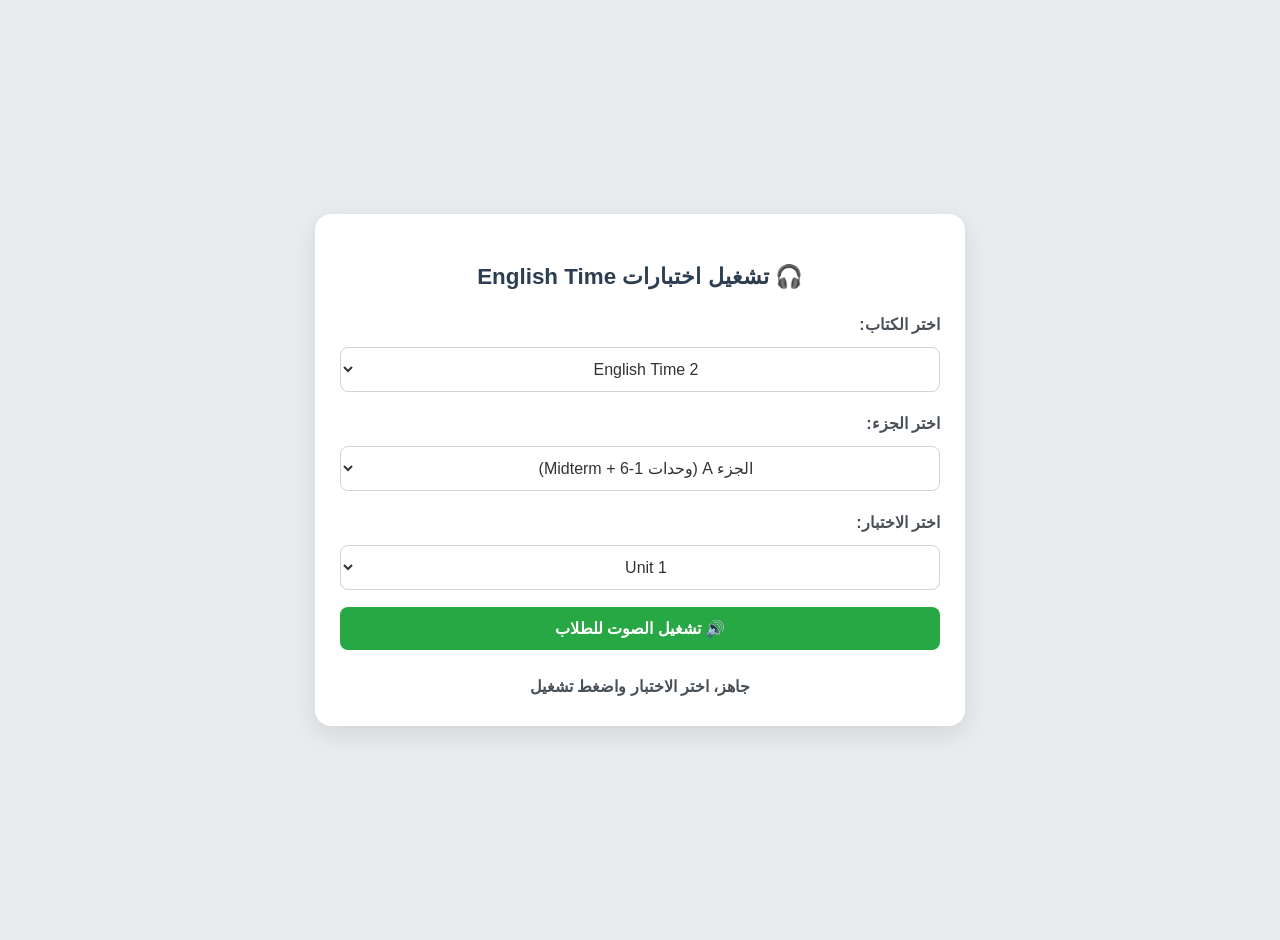
==== English time/index.html @ b749e8f9 "Create index.html" ====
<!DOCTYPE html>
<html lang="ar" dir="rtl">
<head>
    <meta charset="UTF-8">
    <meta name="viewport" content="width=device-width, initial-scale=1.0">
    <title>English Time - تشغيل الاختبارات</title>
    <link rel="stylesheet" href="style.css">
</head>
<body>
    <div class="container">
        <!-- شعار المعهد (ضع الملف في نفس المجلد) -->
        <img src="logo.png" alt="English Zone Logo" class="logo" onerror="this.style.display='none'">
        
        <h2>🎧 تشغيل اختبارات English Time</h2>
        
        <label for="bookSelect">اختر الكتاب:</label>
        <select id="bookSelect">
            <option value="ET1">English Time 1</option>
            <option value="ET2" selected>English Time 2</option>
            <option value="ET3">English Time 3</option>
        </select>

        <label for="partSelect">اختر الجزء:</label>
        <select id="partSelect">
            <option value="A">الجزء A (وحدات 1-6 + Midterm)</option>
            <option value="B">الجزء B (وحدات 7-12 + Final)</option>
        </select>

        <label for="testSelect">اختر الاختبار:</label>
        <select id="testSelect">
            <!-- سيتم تعبئة هذه القائمة تلقائياً بالوحدات -->
        </select>

        <button class="btn-play" onclick="playTest()">🔊 تشغيل الصوت للطلاب</button>
        
        <audio id="audioPlayer" controls>
            <source id="audioSource" src="" type="audio/mpeg">
        </audio>

        <div id="progress">جاهز، اختر الاختبار واضغط تشغيل</div>
        <div id="statusMsg" class="status-msg"></div>
    </div>

    <!-- السكربت الخاص بالواجهة -->
    <script>
        // مصفوفة بأسماء الاختبارات (14 اختباراً)
        const testNames = {
            "A": ["U1", "U2", "U3", "U4", "U5", "U6", "Midterm"],
            "B": ["U7", "U8", "U9", "U10", "U11", "U12", "Final_Test"]
        };

        const bookSelect = document.getElementById('bookSelect');
        const partSelect = document.getElementById('partSelect');
        const testSelect = document.getElementById('testSelect');
        const audioPlayer = document.getElementById('audioPlayer');
        const audioSource = document.getElementById('audioSource');
        const statusMsg = document.getElementById('statusMsg');

        // دالة لملء قائمة الاختبارات عند تغيير الجزء
        function updateTests() {
            const part = partSelect.value;
            testSelect.innerHTML = '';
            testNames[part].forEach(test => {
                let option = document.createElement('option');
                option.value = test;
                // تحسين عرض الاسم في القائمة
                option.innerText = test.replace('_', ' ').replace('U', 'Unit ');
                testSelect.appendChild(option);
            });
        }

        // الدالة الرئيسية لتشغيل الصوت
        function playTest() {
            const book = bookSelect.value;
            const part = partSelect.value;
            const test = testSelect.value;
            
            // بناء مسار ملف الصوت بناءً على هيكل المجلدات الذي وضعناه
            const audioFile = `${book}/audio/${book}_${part}_${test}.mp3`;
            audioSource.src = audioFile;
            audioPlayer.load();

            statusMsg.className = 'status-msg';
            document.getElementById('progress').innerText = "جاري تحميل الصوت...";

            audioPlayer.play().then(() => {
                statusMsg.className = 'status-msg status-success';
                statusMsg.innerText = `🎵 جاري التشغيل: ${book} - ${part} - ${test}`;
            }).catch(() => {
                // إذا لم يجد الصوت، يستخدم Text-to-Speech كبديل
                statusMsg.className = 'status-msg status-error';
                statusMsg.innerText = `ملف الصوت غير موجود في ${book}/audio/، سيتم قراءة النص بدلاً من ذلك.`;
                
                // تشغيل نطق تجريبي (يمكنك لاحقاً استبدال النص هنا بجلب النص الفعلي من ملفات JSON)
                const utterance = new SpeechSynthesisUtterance(`Listening test for ${book}, part ${part}, ${test}`);
                utterance.lang = 'en-US';
                utterance.rate = 0.9;
                speechSynthesis.speak(utterance);
            });
        }

        // تفعيل القوائم المنسدلة
        updateTests();
        partSelect.addEventListener('change', updateTests);
    </script>
</body>
</html>
---- English time/style.css ----
/* English time - واجهة المعلم */
body {
    font-family: 'Segoe UI', Tahoma, Geneva, Verdana, sans-serif;
    background: #e9ecef;
    margin: 0;
    padding: 20px;
    display: flex;
    justify-content: center;
    align-items: center;
    min-height: 100vh;
}

.container {
    background: #ffffff;
    padding: 30px 25px;
    border-radius: 16px;
    box-shadow: 0 8px 24px rgba(0, 0, 0, 0.1);
    width: 100%;
    max-width: 600px;
    text-align: center;
}

.logo {
    max-width: 160px;
    height: auto;
    margin-bottom: 15px;
    display: block;
    margin-left: auto;
    margin-right: auto;
}

h2 {
    color: #2c3e50;
    font-size: 1.4rem;
    margin-bottom: 25px;
}

label {
    display: block;
    text-align: right;
    font-weight: bold;
    color: #495057;
    margin-bottom: 5px;
    margin-top: 10px;
}

select, button {
    width: 100%;
    padding: 12px 15px;
    margin: 8px 0 12px 0;
    font-size: 1rem;
    border-radius: 8px;
    border: 1px solid #ced4da;
    box-sizing: border-box;
    background: #fff;
    color: #333;
    text-align: center;
    cursor: pointer;
}

select:focus {
    outline: none;
    border-color: #007bff;
    box-shadow: 0 0 0 3px rgba(0, 123, 255, 0.25);
}

button {
    background: #007bff;
    color: white;
    border: none;
    font-weight: bold;
    transition: all 0.2s;
}

button:hover {
    background: #0056b3;
    transform: translateY(-2px);
}

.btn-play {
    background: #28a745;
    margin-top: 5px;
}

.btn-play:hover {
    background: #218838;
}

audio {
    width: 100%;
    margin-top: 15px;
    display: none;
}

#progress {
    margin-top: 15px;
    font-weight: bold;
    color: #495057;
}

.status-msg {
    margin-top: 12px;
    padding: 12px;
    border-radius: 8px;
    display: none;
    font-size: 0.95rem;
}

.status-success {
    background: #d4edda;
    color: #155724;
    border: 1px solid #c3e6cb;
    display: block;
}

.status-error {
    background: #f8d7da;
    color: #721c24;
    border: 1px solid #f5c6cb;
    display: block;
}
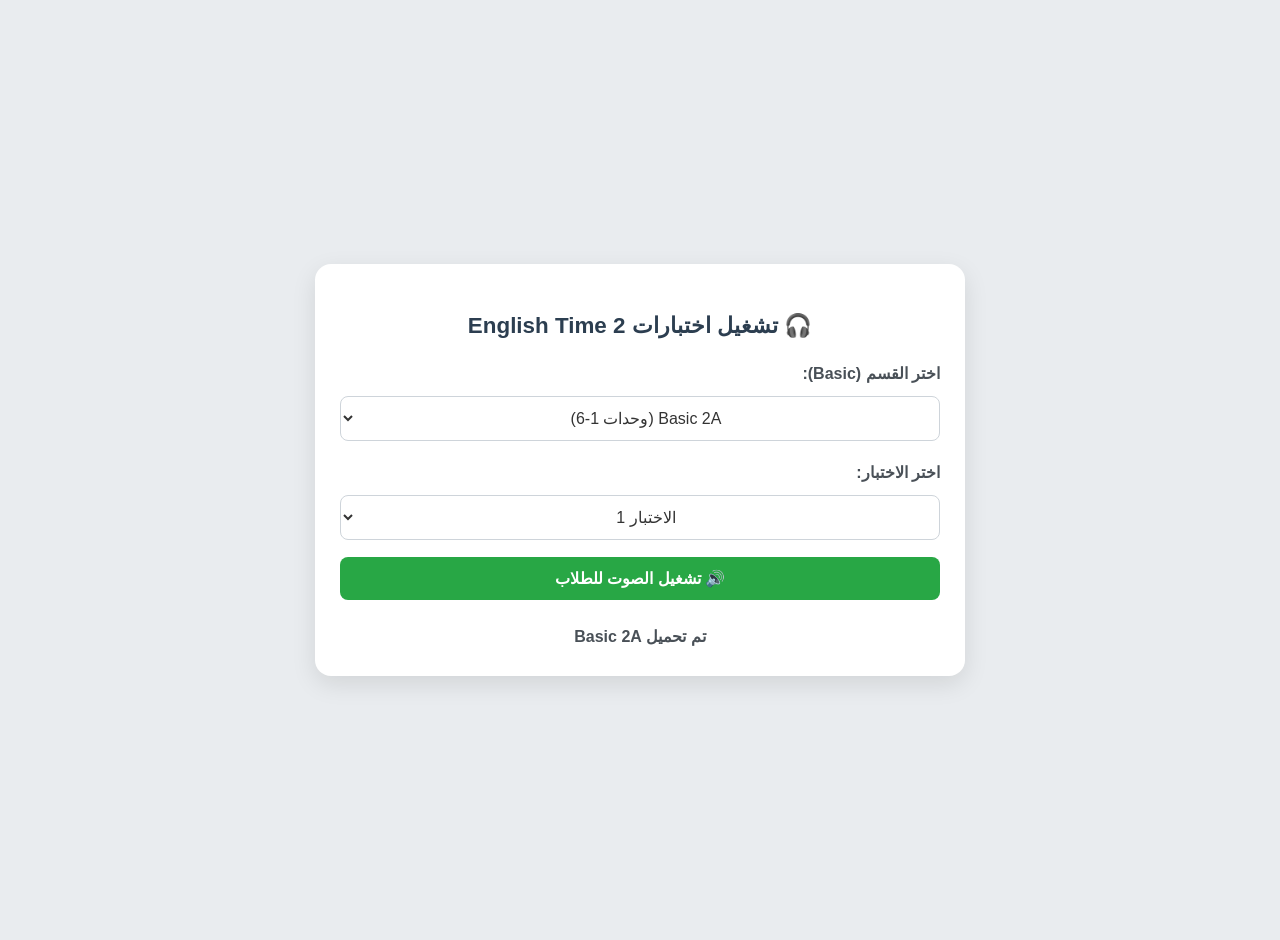
==== commit a42ee18f: "Update index.html" ====
--- a/English time/index.html
+++ b/English time/index.html
@@ -8,30 +8,22 @@
 </head>
 <body>
     <div class="container">
-        <!-- شعار المعهد (ضع الملف في نفس المجلد) -->
         <img src="logo.png" alt="English Zone Logo" class="logo" onerror="this.style.display='none'">
         
-        <h2>🎧 تشغيل اختبارات English Time</h2>
+        <h2>🎧 تشغيل اختبارات English Time 2</h2>
         
-        <label for="bookSelect">اختر الكتاب:</label>
-        <select id="bookSelect">
-            <option value="ET1">English Time 1</option>
-            <option value="ET2" selected>English Time 2</option>
-            <option value="ET3">English Time 3</option>
+        <label for="partSelect">اختر القسم (Basic):</label>
+        <select id="partSelect">
+            <option value="A">Basic 2A (وحدات 1-6)</option>
+            <option value="B">Basic 2B (وحدات 7-12)</option>
         </select>
 
-        <label for="partSelect">اختر الجزء:</label>
-        <select id="partSelect">
-            <option value="A">الجزء A (وحدات 1-6 + Midterm)</option>
-            <option value="B">الجزء B (وحدات 7-12 + Final)</option>
+        <label for="examSelect">اختر الاختبار:</label>
+        <select id="examSelect">
+            <!-- سيتم تعبئة هذه القائمة تلقائياً بأسماء الـ 4 اختبارات -->
         </select>
 
-        <label for="testSelect">اختر الاختبار:</label>
-        <select id="testSelect">
-            <!-- سيتم تعبئة هذه القائمة تلقائياً بالوحدات -->
-        </select>
-
-        <button class="btn-play" onclick="playTest()">🔊 تشغيل الصوت للطلاب</button>
+        <button class="btn-play" onclick="playAudio()">🔊 تشغيل الصوت للطلاب</button>
         
         <audio id="audioPlayer" controls>
             <source id="audioSource" src="" type="audio/mpeg">
@@ -41,42 +33,39 @@
         <div id="statusMsg" class="status-msg"></div>
     </div>
 
-    <!-- السكربت الخاص بالواجهة -->
     <script>
-        // مصفوفة بأسماء الاختبارات (14 اختباراً)
-        const testNames = {
-            "A": ["U1", "U2", "U3", "U4", "U5", "U6", "Midterm"],
-            "B": ["U7", "U8", "U9", "U10", "U11", "U12", "Final_Test"]
+        // قائمة الاختبارات الثابتة بناءً على أسماء ملفات JSON التي أنشأتها
+        const examsList = {
+            "A": ["Exam1", "Exam2", "Exam3", "Exam4"],
+            "B": ["Exam5", "Exam6", "Exam7", "Exam8"]
         };
 
-        const bookSelect = document.getElementById('bookSelect');
         const partSelect = document.getElementById('partSelect');
-        const testSelect = document.getElementById('testSelect');
+        const examSelect = document.getElementById('examSelect');
         const audioPlayer = document.getElementById('audioPlayer');
         const audioSource = document.getElementById('audioSource');
         const statusMsg = document.getElementById('statusMsg');
 
-        // دالة لملء قائمة الاختبارات عند تغيير الجزء
-        function updateTests() {
+        // دالة لتحديث قائمة الاختبارات عند تغيير القسم
+        function updateExams() {
             const part = partSelect.value;
-            testSelect.innerHTML = '';
-            testNames[part].forEach(test => {
+            examSelect.innerHTML = '';
+            examsList[part].forEach((exam, index) => {
                 let option = document.createElement('option');
-                option.value = test;
-                // تحسين عرض الاسم في القائمة
-                option.innerText = test.replace('_', ' ').replace('U', 'Unit ');
-                testSelect.appendChild(option);
+                option.value = exam;
+                option.innerText = `الاختبار ${index + 1}`; // يظهر كـ الاختبار 1، 2، 3، 4
+                examSelect.appendChild(option);
             });
+            document.getElementById('progress').innerText = `تم تحميل Basic 2${part}`;
         }
 
         // الدالة الرئيسية لتشغيل الصوت
-        function playTest() {
-            const book = bookSelect.value;
+        function playAudio() {
             const part = partSelect.value;
-            const test = testSelect.value;
+            const exam = examSelect.value;
             
-            // بناء مسار ملف الصوت بناءً على هيكل المجلدات الذي وضعناه
-            const audioFile = `${book}/audio/${book}_${part}_${test}.mp3`;
+            // بناء مسار ملف الصوت بناءً على الهيكل: English time 2/audio/ET2_A_Exam1.mp3
+            const audioFile = `English time 2/audio/ET2_${part}_${exam}.mp3`;
             audioSource.src = audioFile;
             audioPlayer.load();
 
@@ -85,23 +74,22 @@
 
             audioPlayer.play().then(() => {
                 statusMsg.className = 'status-msg status-success';
-                statusMsg.innerText = `🎵 جاري التشغيل: ${book} - ${part} - ${test}`;
+                statusMsg.innerText = `🎵 جاري التشغيل: Basic 2${part} - ${exam}`;
             }).catch(() => {
-                // إذا لم يجد الصوت، يستخدم Text-to-Speech كبديل
+                // إذا لم يجد الصوت، يستخدم Text-to-Speech كبديل ذكي
                 statusMsg.className = 'status-msg status-error';
-                statusMsg.innerText = `ملف الصوت غير موجود في ${book}/audio/، سيتم قراءة النص بدلاً من ذلك.`;
+                statusMsg.innerText = `ملف الصوت غير موجود في English time 2/audio/، سيتم قراءة النص تلقائياً.`;
                 
-                // تشغيل نطق تجريبي (يمكنك لاحقاً استبدال النص هنا بجلب النص الفعلي من ملفات JSON)
-                const utterance = new SpeechSynthesisUtterance(`Listening test for ${book}, part ${part}, ${test}`);
+                const utterance = new SpeechSynthesisUtterance(`Listening test for Basic 2 ${part}, Exam ${exam}`);
                 utterance.lang = 'en-US';
                 utterance.rate = 0.9;
                 speechSynthesis.speak(utterance);
             });
         }
 
-        // تفعيل القوائم المنسدلة
-        updateTests();
-        partSelect.addEventListener('change', updateTests);
+        // تفعيل القوائم عند التحميل
+        updateExams();
+        partSelect.addEventListener('change', updateExams);
     </script>
 </body>
 </html>
--- a/English time/style.css
+++ b/English time/style.css
@@ -1,4 +1,3 @@
-/* English time - واجهة المعلم */
 body {
     font-family: 'Segoe UI', Tahoma, Geneva, Verdana, sans-serif;
     background: #e9ecef;
